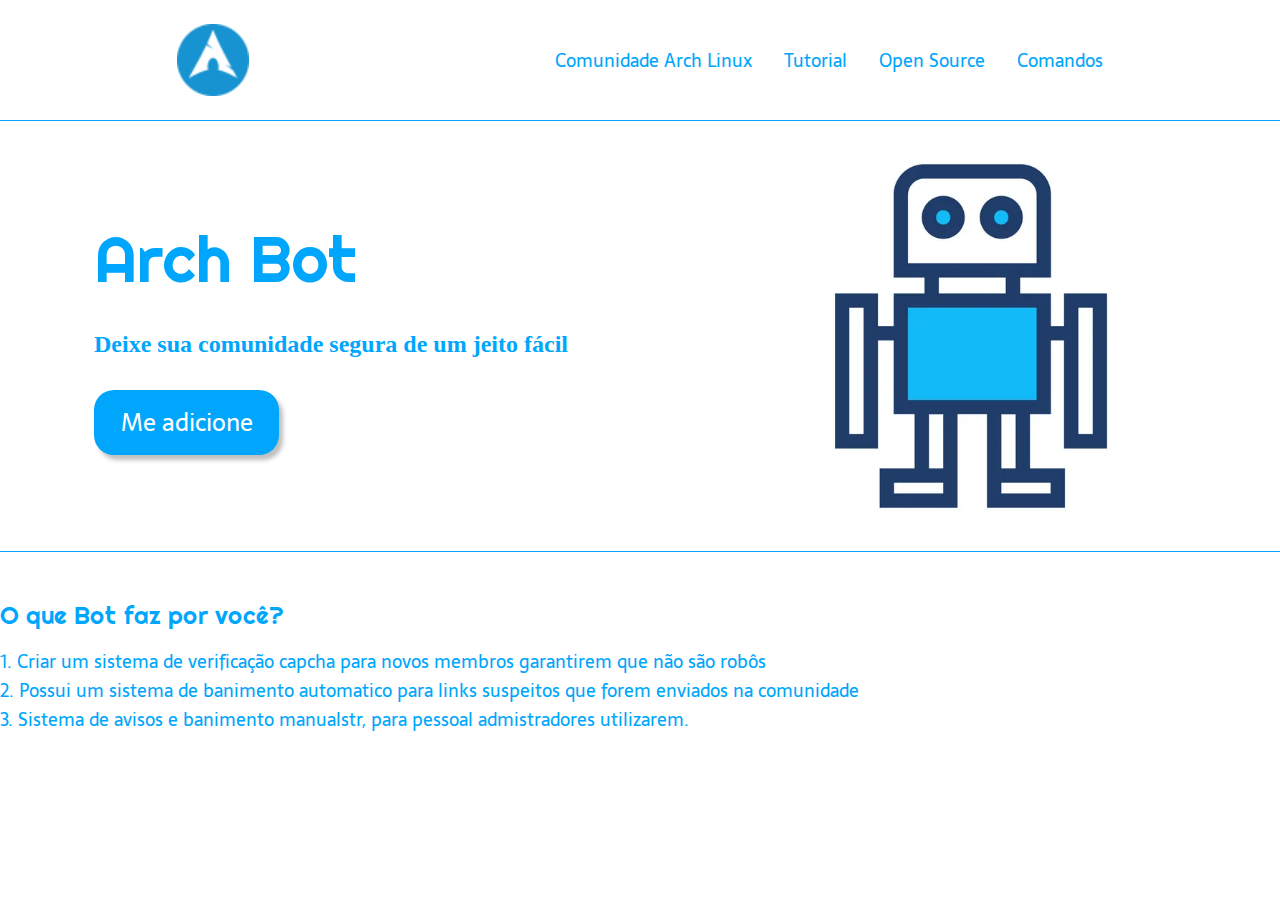
==== index.html @ e58a34c3 "Initial commit" ====
<!DOCTYPE html>
<html lang="pt-BR">
<head>
    <meta charset="UTF-8">
    <meta name="viewport" content="width=device-width, initial-scale=1.0">
    <meta name="description" content="Modere a sua cominidade do Disccord">
    <title>Arch bot- Modere a sua cominidade do Linux</title>
    <link rel="stylesheet" href="style.css">
</head>
<body>
    <header class="cabecalho">
        <img class="cabecalho-imagem" src="arch linux.png" alt="">
        <nav class="cabecalho-menu">
            <a class="cabecalho-menu-item">Comunidade Arch Linux</a>
            <a class="cabecalho-menu-item">Tutorial</a>
            <a class="cabecalho-menu-item">Open Source</a>
            <a class="cabecalho-menu-item">Comandos</a>
        </nav>
    </header>

    <main class="conteudo">
        <section class="conteudo-principal">
            <div class="conteudo-principal-escrito">
                <h1 class="conteudo-principal-escrito-titulo">Arch Bot</h1>
                <h2 class="conteudo-principal-escito-subtitulo">Deixe sua comunidade segura de um jeito fácil</h2>
                <button class="conteudo-principal-escrito-botao">Me adicione</button>
            </div>
            <img class="conteudo-principal-imagem" src="dep.jpg" alt="">
        </section>

        <section class="'conteudo-secundario'">
        <h3 class="conteudo-secundario-titulo">O que Bot faz por você?</h3>
        <p class="conteudo-secundario-paragrafo">1. Criar um <strong> sistema de verificação capcha </strong> para novos membros garantirem que não são robôs</p>
        <p class="conteudo-secundario-paragrafo">2. Possui um <strong>sistema de banimento automatico</strong> para links suspeitos que forem enviados na comunidade</p>
        <p class="conteudo-secundario-paragrafo">3. <strong>Sistema de avisos e banimento manual</strong>str, para pessoal admistradores utilizarem.</p>
        </section>
    </main>

    <footer class="rodape">
        <img  class="" src="" alt="">
    </footer>
</body>
</html>
---- style.css ----
@import url('https://fonts.googleapis.com/css2?family=Righteous&family=Sarala:wght@400;700&display=swap');
/*
font-family: 'Righteous', cursive;
font-family: 'Sarala', sans-serif;
*/
* {
    margin: 0;
    padding: 0;
    box-sizing: border-box;
    text-decoration: none;
}

body {
    font-size: 100%;
}

.cabecalho {
    display: flex;
    flex-direction: row;
    align-items: center;
    justify-content: space-around;
    padding: 24px;
}

.cabecalho-imagem {
    height: 72px;
}

.cabecalho-menu {
    display: flex;
    gap: 32px;
}

.cabecalho-menu-item {
    font-family: 'Sarala', sans-serif;
    color: #00a6fb;
    font-weight: 400;
    font-size: 18px;
}

.conteudo {
    margin-bottom: 48px;
    border-top: 0.4px solid #00a6fb;
}


.conteudo-principal {
    display: flex;
    flex-direction: row;
    align-items: center;
    justify-content: space-around;
}

.conteudo-principal-escrito {
    display: flex;
    flex-direction: column;
    gap: 32px;
    color: #00a6fb;
}

.conteudo-principal-escrito-titulo {
    font-family: 'Righteous', cursive;
    font-weight: 400;
    font-size: 64px;
    color:#00a6fb ;
}

.conteudo-principal-escrito-subtitulo {
    font-family: 'Sarala', sans-serif;
    font-weight: 400;
    font-size: 24px;
    color: #00a6fb;
}

.conteudo-principal-escrito-botao {
    background-color: #00a6fb;
    width: 185px;
    height: 65px;
    border: none;
    box-shadow: 4px 5px 4px rgb(0,0,0,0.25);
    border-radius: 20px;
    font-family: 'Sarala', sans-serif;
    font-weight: 400;
    font-size: 24px;
    color: white;
}

.conteudo-principal-imagem {
    height: 430px;
}
.conteudo-secundario {
    display: flex;
    flex-direction: column;
    align-items: center;
    gap: 24px;
    margin-top: 48px;
}
.conteudo-secundario-titulo {
    border-top: 0.4px solid #00a6fb;
    padding-top: 48px;
    font-family: 'Righteous', cursive;
    font-weight: 400;
    font-size: 24px;
    color: #00a6fb;
    margin-bottom: 16px;
}
.conteudo-secundario-paragrafo{
    font-family: 'Sarala', sans-serif;
    font-weight: 300;
    font-size: 18px;
    color: #00a6fb;
}
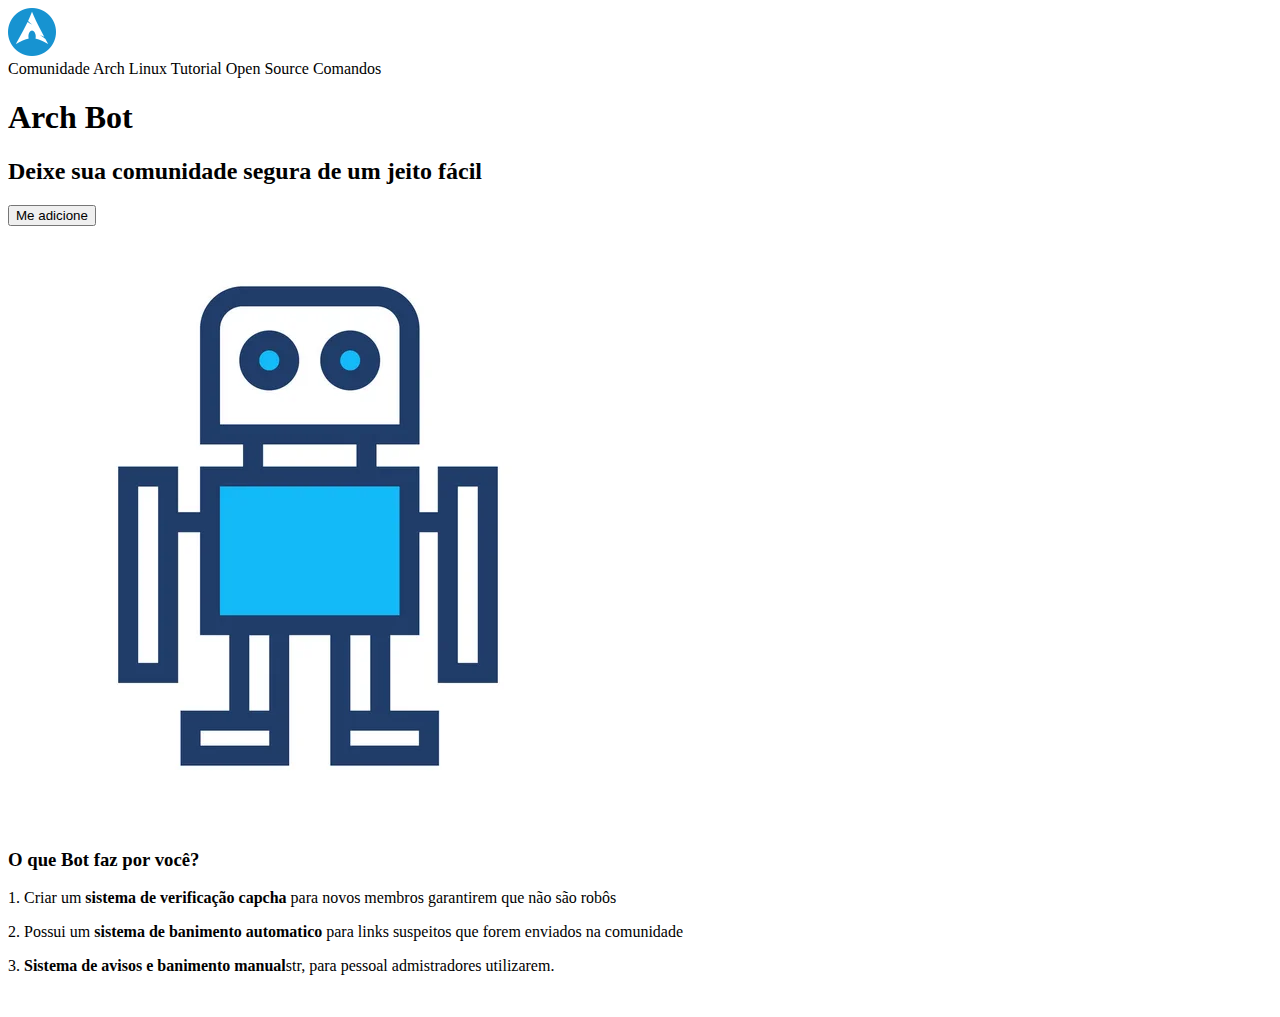
==== commit fef006c1: "Portifolio" ====
--- a/index.html
+++ b/index.html
@@ -9,7 +9,7 @@
 </head>
 <body>
     <header class="cabecalho">
-        <img class="cabecalho-imagem" src="arch linux.png" alt="">
+        <img class="cabecalho-imagem" src="./img/arch linux.png" alt="">
         <nav class="cabecalho-menu">
             <a class="cabecalho-menu-item">Comunidade Arch Linux</a>
             <a class="cabecalho-menu-item">Tutorial</a>
@@ -25,7 +25,7 @@
                 <h2 class="conteudo-principal-escito-subtitulo">Deixe sua comunidade segura de um jeito fácil</h2>
                 <button class="conteudo-principal-escrito-botao">Me adicione</button>
             </div>
-            <img class="conteudo-principal-imagem" src="dep.jpg" alt="">
+            <img class="conteudo-principal-imagem" src="./img/dep.jpg" alt="">
         </section>
 
         <section class="'conteudo-secundario'">
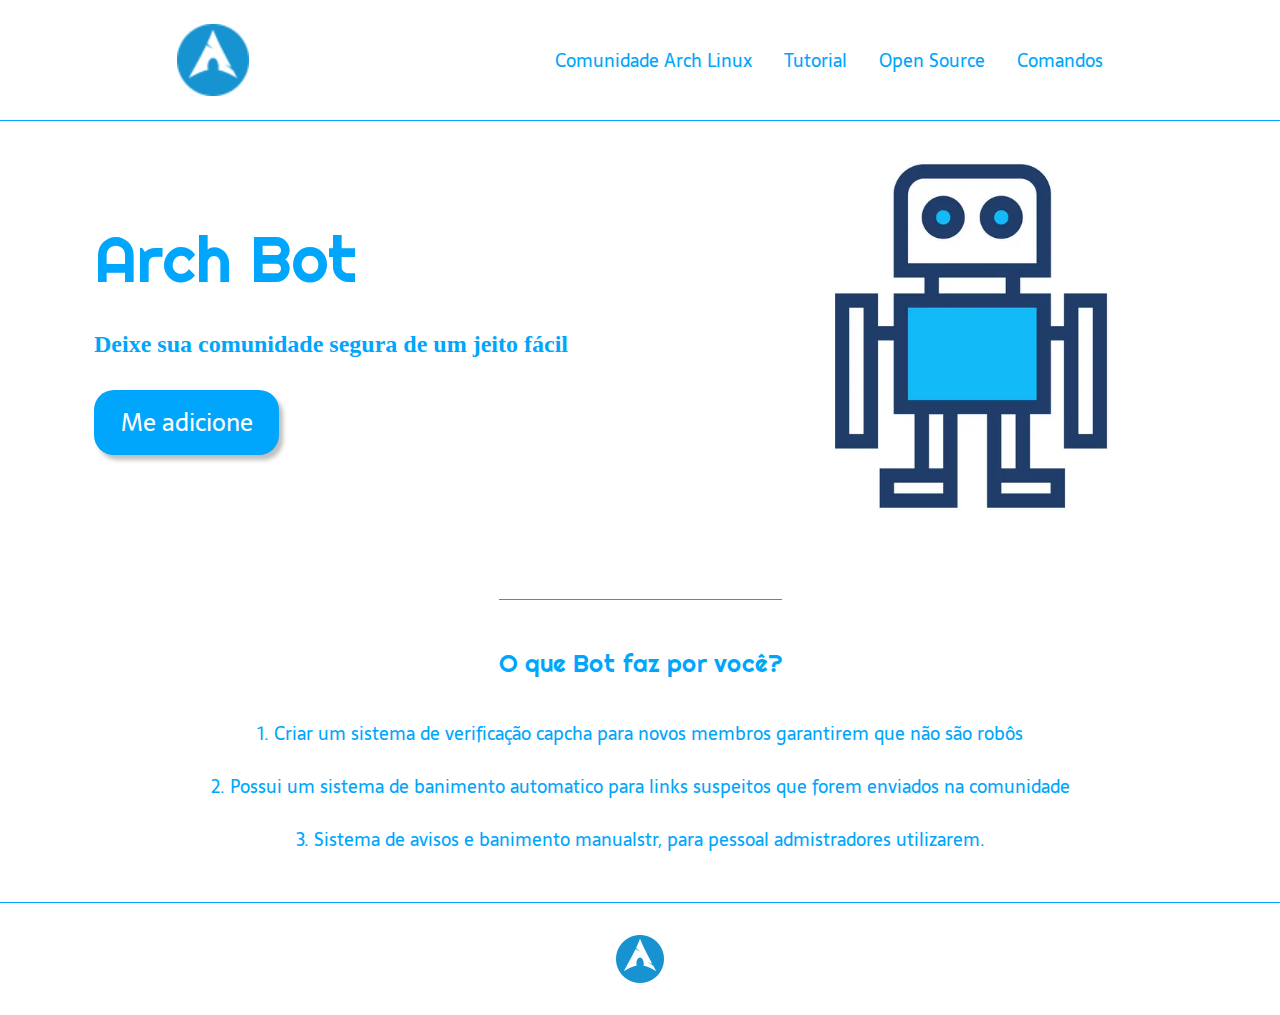
==== commit ba9061e8: "Portifolio" ====
--- a/index.html
+++ b/index.html
@@ -5,7 +5,7 @@
     <meta name="viewport" content="width=device-width, initial-scale=1.0">
     <meta name="description" content="Modere a sua cominidade do Disccord">
     <title>Arch bot- Modere a sua cominidade do Linux</title>
-    <link rel="stylesheet" href="style.css">
+    <link rel="stylesheet" href="css/style.css">
 </head>
 <body>
     <header class="cabecalho">
@@ -28,7 +28,7 @@
             <img class="conteudo-principal-imagem" src="./img/dep.jpg" alt="">
         </section>
 
-        <section class="'conteudo-secundario'">
+        <section class="conteudo-secundario">
         <h3 class="conteudo-secundario-titulo">O que Bot faz por você?</h3>
         <p class="conteudo-secundario-paragrafo">1. Criar um <strong> sistema de verificação capcha </strong> para novos membros garantirem que não são robôs</p>
         <p class="conteudo-secundario-paragrafo">2. Possui um <strong>sistema de banimento automatico</strong> para links suspeitos que forem enviados na comunidade</p>
@@ -37,7 +37,7 @@
     </main>
 
     <footer class="rodape">
-        <img  class="" src="" alt="">
+        <img  class="rodape-imagem" src="./img/arch linux.png" alt="">
     </footer>
 </body>
 </html>
--- a/css/style.css
+++ b/css/style.css
@@ -0,0 +1,123 @@
+@import url('https://fonts.googleapis.com/css2?family=Righteous&family=Sarala:wght@400;700&display=swap');
+/*
+font-family: 'Righteous', cursive;
+font-family: 'Sarala', sans-serif;
+*/
+* {
+    margin: 0;
+    padding: 0;
+    box-sizing: border-box;
+    text-decoration: none;
+}
+
+body {
+    font-size: 100%;
+}
+
+.cabecalho {
+    display: flex;
+    flex-direction: row;
+    align-items: center;
+    justify-content: space-around;
+    padding: 24px;
+}
+
+.cabecalho-imagem {
+    height: 72px;
+}
+
+.cabecalho-menu {
+    display: flex;
+    gap: 32px;
+}
+
+.cabecalho-menu-item {
+    font-family: 'Sarala', sans-serif;
+    color: #00a6fb;
+    font-weight: 400;
+    font-size: 18px;
+}
+
+.conteudo {
+    margin-bottom: 48px;
+    border-top: 0.4px solid #00a6fb;
+}
+
+
+.conteudo-principal {
+    display: flex;
+    flex-direction: row;
+    align-items: center;
+    justify-content: space-around;
+}
+
+.conteudo-principal-escrito {
+    display: flex;
+    flex-direction: column;
+    gap: 32px;
+    color: #00a6fb;
+}
+
+.conteudo-principal-escrito-titulo {
+    font-family: 'Righteous', cursive;
+    font-weight: 400;
+    font-size: 64px;
+    color:#00a6fb ;
+}
+
+.conteudo-principal-escrito-subtitulo {
+    font-family: 'Sarala', sans-serif;
+    font-weight: 400;
+    font-size: 24px;
+    color: #00a6fb;
+}
+
+.conteudo-principal-escrito-botao {
+    background-color: #00a6fb;
+    width: 185px;
+    height: 65px;
+    border: none;
+    box-shadow: 4px 5px 4px rgb(0,0,0,0.25);
+    border-radius: 20px;
+    font-family: 'Sarala', sans-serif;
+    font-weight: 400;
+    font-size: 24px;
+    color: white;
+}
+
+.conteudo-principal-imagem {
+    height: 430px;
+}
+.conteudo-secundario {
+    display: flex;
+    flex-direction: column;
+    align-items: center;
+    gap: 24px;
+    margin-top: 48px;
+}
+.conteudo-secundario-titulo {
+    border-top: 0.4px solid #00a6fb;
+    padding-top: 48px;
+    font-family: 'Righteous', cursive;
+    font-weight: 400;
+    font-size: 24px;
+    color: #00a6fb;
+    margin-bottom: 16px;
+}
+.conteudo-secundario-paragrafo{
+    font-family: 'Sarala', sans-serif;
+    font-weight: 300;
+    font-size: 18px;
+    color: #00a6fb;
+}
+
+.rodape {
+    padding: 32px;
+    border-top: 0.4px solid #00a6fb;
+}
+
+.rodape-imagem {
+    height: 48px;
+    display: block;
+    margin: 0 auto;
+}